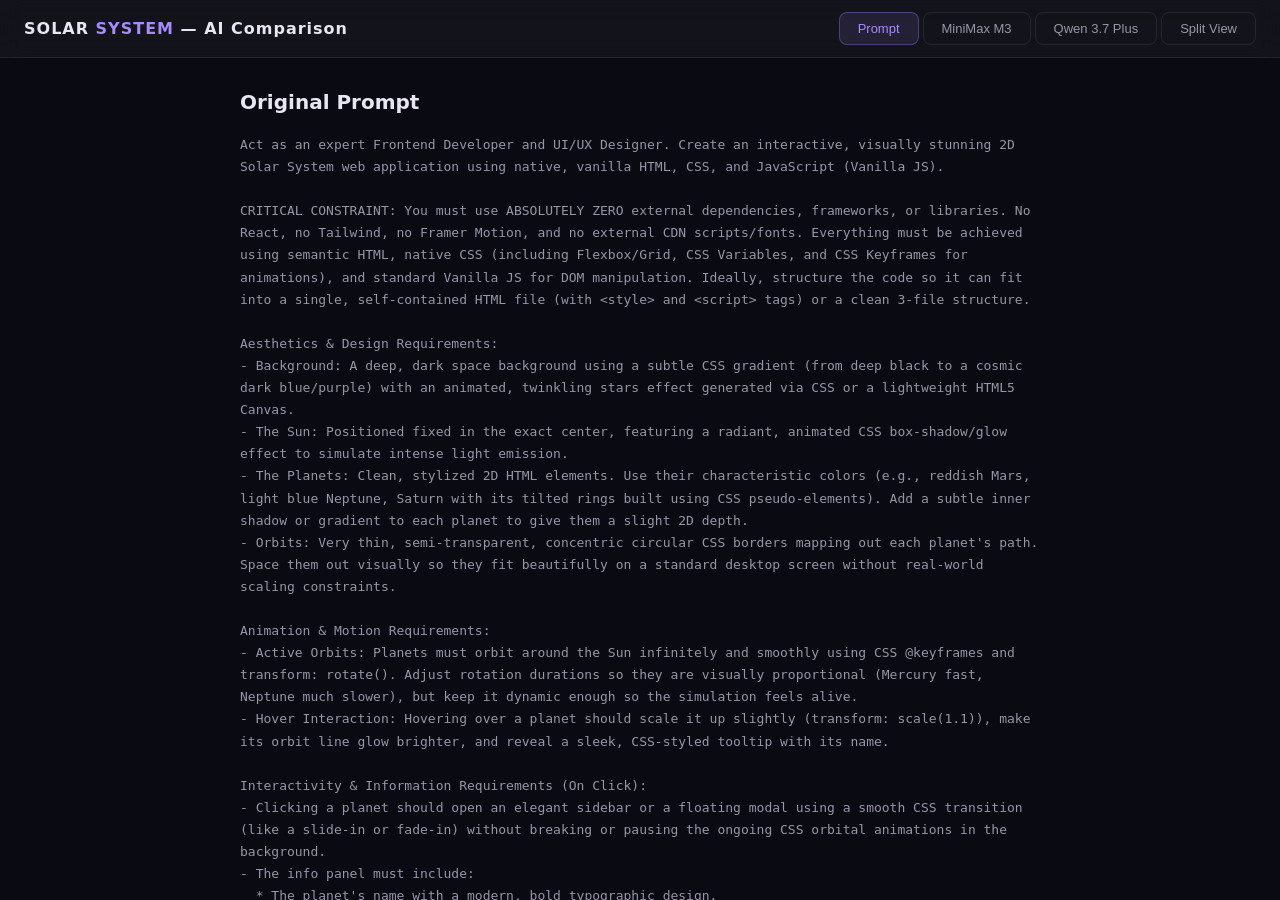
==== index.html @ 24b9d707 "first commit" ====
<!DOCTYPE html>
<html lang="es">
<head>
  <meta charset="UTF-8">
  <meta name="viewport" content="width=device-width, initial-scale=1.0">
  <title>AI Solar System — Comparison</title>
  <style>
    *, *::before, *::after { margin: 0; padding: 0; box-sizing: border-box; }

    :root {
      --bg: #0a0a12;
      --surface: rgba(255,255,255,0.04);
      --border: rgba(255,255,255,0.08);
      --text: #e8e6f0;
      --text-dim: #9895a8;
      --accent: #a78bfa;
    }

    body {
      font-family: -apple-system, BlinkMacSystemFont, 'Segoe UI', system-ui, sans-serif;
      background: var(--bg);
      color: var(--text);
      height: 100vh;
      display: flex;
      flex-direction: column;
      overflow: hidden;
    }

    header {
      display: flex;
      align-items: center;
      justify-content: space-between;
      padding: 12px 24px;
      border-bottom: 1px solid var(--border);
      background: var(--surface);
      backdrop-filter: blur(12px);
      flex-shrink: 0;
      gap: 16px;
      flex-wrap: wrap;
    }

    header h1 {
      font-size: 16px;
      font-weight: 600;
      letter-spacing: 1px;
      white-space: nowrap;
    }

    header h1 span { color: var(--accent); }

    .tabs {
      display: flex;
      gap: 4px;
    }

    .tab-btn {
      padding: 8px 18px;
      border: 1px solid var(--border);
      border-radius: 8px;
      background: transparent;
      color: var(--text-dim);
      font-size: 13px;
      font-weight: 500;
      cursor: pointer;
      transition: all 0.2s ease;
      white-space: nowrap;
    }

    .tab-btn:hover {
      background: rgba(255,255,255,0.06);
      color: var(--text);
    }

    .tab-btn.active {
      background: rgba(167,139,250,0.12);
      border-color: rgba(167,139,250,0.3);
      color: var(--accent);
    }

    .view-mode {
      display: flex;
      gap: 4px;
    }

    .view-btn {
      padding: 6px 12px;
      border: 1px solid var(--border);
      border-radius: 6px;
      background: transparent;
      color: var(--text-dim);
      font-size: 12px;
      cursor: pointer;
      transition: all 0.2s ease;
    }

    .view-btn:hover { background: rgba(255,255,255,0.06); color: var(--text); }
    .view-btn.active { background: rgba(167,139,250,0.12); border-color: rgba(167,139,250,0.3); color: var(--accent); }

    .content {
      flex: 1;
      display: flex;
      overflow: hidden;
      position: relative;
    }

    .pane {
      flex: 1;
      position: relative;
      border-right: 1px solid var(--border);
      display: flex;
      flex-direction: column;
      min-width: 0;
    }

    .pane:last-child { border-right: none; }

    .pane-label {
      padding: 6px 14px;
      font-size: 11px;
      font-weight: 600;
      text-transform: uppercase;
      letter-spacing: 1.5px;
      color: var(--accent);
      background: rgba(167,139,250,0.06);
      border-bottom: 1px solid var(--border);
      flex-shrink: 0;
    }

    .pane iframe {
      flex: 1;
      width: 100%;
      border: none;
      background: #000;
    }

    .prompt-view {
      flex: 1;
      overflow-y: auto;
      padding: 32px;
      display: none;
    }

    .prompt-view.active { display: block; }

    .prompt-view pre {
      font-family: 'SF Mono', 'Fira Code', 'Cascadia Code', monospace;
      font-size: 13px;
      line-height: 1.7;
      color: var(--text-dim);
      white-space: pre-wrap;
      word-break: break-word;
      max-width: 800px;
      margin: 0 auto;
    }

    .prompt-view h2 {
      font-size: 20px;
      margin-bottom: 20px;
      color: var(--text);
      max-width: 800px;
      margin-left: auto;
      margin-right: auto;
    }

    .hidden { display: none !important; }
  </style>
</head>
<body>

<header>
  <h1>SOLAR <span>SYSTEM</span> — AI Comparison</h1>
  <div class="tabs">
    <button class="tab-btn active" data-view="prompt">Prompt</button>
    <button class="tab-btn" data-view="minimax">MiniMax M3</button>
    <button class="tab-btn" data-view="qwen">Qwen 3.7 Plus</button>
    <button class="tab-btn" data-view="split">Split View</button>
  </div>
  <div class="view-mode hidden" id="splitModes">
    <button class="view-btn active" data-mode="dual">2 cols</button>
  </div>
</header>

<div class="content">
  <div class="prompt-view active" id="view-prompt">
    <h2>Original Prompt</h2>
    <pre id="promptContent"></pre>
  </div>

  <div class="pane hidden" id="view-minimax">
    <div class="pane-label">MiniMax M3</div>
    <iframe src="minimax-m3/index.html" title="MiniMax M3"></iframe>
  </div>

  <div class="pane hidden" id="view-qwen">
    <div class="pane-label">Qwen 3.7 Plus</div>
    <iframe src="qwen3.7plus/solar-system.html" title="Qwen 3.7 Plus"></iframe>
  </div>

  <div class="pane hidden" id="split-minimax">
    <div class="pane-label">MiniMax M3</div>
    <iframe src="minimax-m3/index.html" title="MiniMax M3"></iframe>
  </div>

  <div class="pane hidden" id="split-qwen">
    <div class="pane-label">Qwen 3.7 Plus</div>
    <iframe src="qwen3.7plus/solar-system.html" title="Qwen 3.7 Plus"></iframe>
  </div>
</div>

<script>
  const promptText = `Act as an expert Frontend Developer and UI/UX Designer. Create an interactive, visually stunning 2D Solar System web application using native, vanilla HTML, CSS, and JavaScript (Vanilla JS).

CRITICAL CONSTRAINT: You must use ABSOLUTELY ZERO external dependencies, frameworks, or libraries. No React, no Tailwind, no Framer Motion, and no external CDN scripts/fonts. Everything must be achieved using semantic HTML, native CSS (including Flexbox/Grid, CSS Variables, and CSS Keyframes for animations), and standard Vanilla JS for DOM manipulation. Ideally, structure the code so it can fit into a single, self-contained HTML file (with <style> and <script> tags) or a clean 3-file structure.

Aesthetics & Design Requirements:
- Background: A deep, dark space background using a subtle CSS gradient (from deep black to a cosmic dark blue/purple) with an animated, twinkling stars effect generated via CSS or a lightweight HTML5 Canvas.
- The Sun: Positioned fixed in the exact center, featuring a radiant, animated CSS box-shadow/glow effect to simulate intense light emission.
- The Planets: Clean, stylized 2D HTML elements. Use their characteristic colors (e.g., reddish Mars, light blue Neptune, Saturn with its tilted rings built using CSS pseudo-elements). Add a subtle inner shadow or gradient to each planet to give them a slight 2D depth.
- Orbits: Very thin, semi-transparent, concentric circular CSS borders mapping out each planet's path. Space them out visually so they fit beautifully on a standard desktop screen without real-world scaling constraints.

Animation & Motion Requirements:
- Active Orbits: Planets must orbit around the Sun infinitely and smoothly using CSS @keyframes and transform: rotate(). Adjust rotation durations so they are visually proportional (Mercury fast, Neptune much slower), but keep it dynamic enough so the simulation feels alive.
- Hover Interaction: Hovering over a planet should scale it up slightly (transform: scale(1.1)), make its orbit line glow brighter, and reveal a sleek, CSS-styled tooltip with its name.

Interactivity & Information Requirements (On Click):
- Clicking a planet should open an elegant sidebar or a floating modal using a smooth CSS transition (like a slide-in or fade-in) without breaking or pausing the ongoing CSS orbital animations in the background.
- The info panel must include:
  * The planet's name with a modern, bold typographic design.
  * A "Quick Facts" section in a clean CSS Grid layout (Distance from Sun, Relative Size, Orbital Period/Year Length, Average Temperature).
  * A brief, engaging description or a "Fun Fact".
  * A clear close button that hides the panel smoothly using JavaScript to toggle a CSS class.

Control UI:
- Add a small, sleek floating control panel in one of the corners with global controls: a Pause/Resume toggle button (which toggles a CSS class to pause animations via animation-play-state: paused) and a speed slider (using an HTML <input type="range">) to dynamically accelerate or decelerate the planetary movement using JavaScript to update a CSS custom property/variable.

Code Quality & UI Styling:
- Use a "Clean Sci-Fi" aesthetic: modern system sans-serif typography, rounded corners, and a glassmorphism effect (backdrop-filter: blur()) for the information panels and UI elements.
- Provide the complete, clean, and production-ready code with helpful comments.`;

  document.getElementById('promptContent').textContent = promptText;

  const views = ['prompt', 'minimax', 'qwen', 'split'];
  const tabBtns = document.querySelectorAll('.tab-btn');

  function showView(name) {
    tabBtns.forEach(b => b.classList.toggle('active', b.dataset.view === name));

    document.getElementById('view-prompt').classList.toggle('active', name === 'prompt');
    document.getElementById('view-minimax').classList.toggle('hidden', name !== 'minimax');
    document.getElementById('view-qwen').classList.toggle('hidden', name !== 'qwen');
    document.getElementById('split-minimax').classList.toggle('hidden', name !== 'split');
    document.getElementById('split-qwen').classList.toggle('hidden', name !== 'split');
  }

  tabBtns.forEach(btn => btn.addEventListener('click', () => showView(btn.dataset.view)));
</script>

</body>
</html>
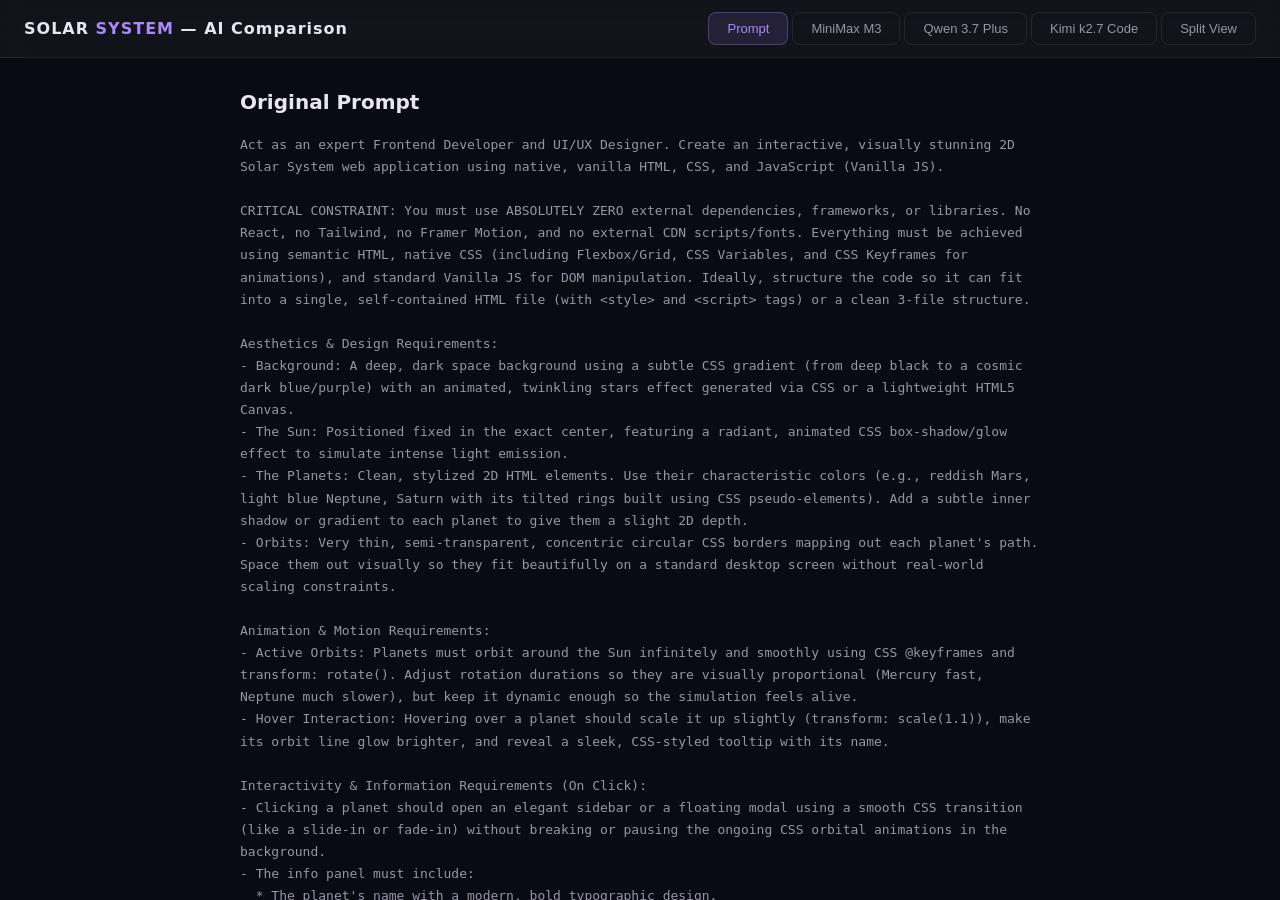
==== commit 9a33d5a5: "kimik 2.7" ====
--- a/index.html
+++ b/index.html
@@ -173,10 +173,12 @@
     <button class="tab-btn active" data-view="prompt">Prompt</button>
     <button class="tab-btn" data-view="minimax">MiniMax M3</button>
     <button class="tab-btn" data-view="qwen">Qwen 3.7 Plus</button>
+    <button class="tab-btn" data-view="kimi">Kimi k2.7 Code</button>
     <button class="tab-btn" data-view="split">Split View</button>
   </div>
   <div class="view-mode hidden" id="splitModes">
     <button class="view-btn active" data-mode="dual">2 cols</button>
+    <button class="view-btn" data-mode="triple">3 cols</button>
   </div>
 </header>
 
@@ -196,6 +198,11 @@
     <iframe src="qwen3.7plus/solar-system.html" title="Qwen 3.7 Plus"></iframe>
   </div>
 
+  <div class="pane hidden" id="view-kimi">
+    <div class="pane-label">Kimi k2.7 Code</div>
+    <iframe src="kimik-2.7code/solar-system.html" title="Kimi k2.7 Code"></iframe>
+  </div>
+
   <div class="pane hidden" id="split-minimax">
     <div class="pane-label">MiniMax M3</div>
     <iframe src="minimax-m3/index.html" title="MiniMax M3"></iframe>
@@ -204,6 +211,11 @@
   <div class="pane hidden" id="split-qwen">
     <div class="pane-label">Qwen 3.7 Plus</div>
     <iframe src="qwen3.7plus/solar-system.html" title="Qwen 3.7 Plus"></iframe>
+  </div>
+
+  <div class="pane hidden" id="split-kimi">
+    <div class="pane-label">Kimi k2.7 Code</div>
+    <iframe src="kimik-2.7code/solar-system.html" title="Kimi k2.7 Code"></iframe>
   </div>
 </div>
 
@@ -239,8 +251,24 @@
 
   document.getElementById('promptContent').textContent = promptText;
 
-  const views = ['prompt', 'minimax', 'qwen', 'split'];
   const tabBtns = document.querySelectorAll('.tab-btn');
+  const viewBtns = document.querySelectorAll('.view-btn');
+  const splitModes = document.getElementById('splitModes');
+  let splitMode = 'dual';
+
+  function setSplitMode(mode) {
+    splitMode = mode;
+    viewBtns.forEach(b => b.classList.toggle('active', b.dataset.mode === mode));
+    updateSplitVisibility();
+  }
+
+  function updateSplitVisibility() {
+    const inSplit = document.querySelector('.tab-btn.active')?.dataset.view === 'split';
+    const showKimi = inSplit && splitMode === 'triple';
+    document.getElementById('split-minimax').classList.toggle('hidden', !inSplit);
+    document.getElementById('split-qwen').classList.toggle('hidden', !inSplit);
+    document.getElementById('split-kimi').classList.toggle('hidden', !showKimi);
+  }
 
   function showView(name) {
     tabBtns.forEach(b => b.classList.toggle('active', b.dataset.view === name));
@@ -248,11 +276,14 @@
     document.getElementById('view-prompt').classList.toggle('active', name === 'prompt');
     document.getElementById('view-minimax').classList.toggle('hidden', name !== 'minimax');
     document.getElementById('view-qwen').classList.toggle('hidden', name !== 'qwen');
-    document.getElementById('split-minimax').classList.toggle('hidden', name !== 'split');
-    document.getElementById('split-qwen').classList.toggle('hidden', name !== 'split');
+    document.getElementById('view-kimi').classList.toggle('hidden', name !== 'kimi');
+
+    splitModes.classList.toggle('hidden', name !== 'split');
+    updateSplitVisibility();
   }
 
   tabBtns.forEach(btn => btn.addEventListener('click', () => showView(btn.dataset.view)));
+  viewBtns.forEach(btn => btn.addEventListener('click', () => setSplitMode(btn.dataset.mode)));
 </script>
 
 </body>
